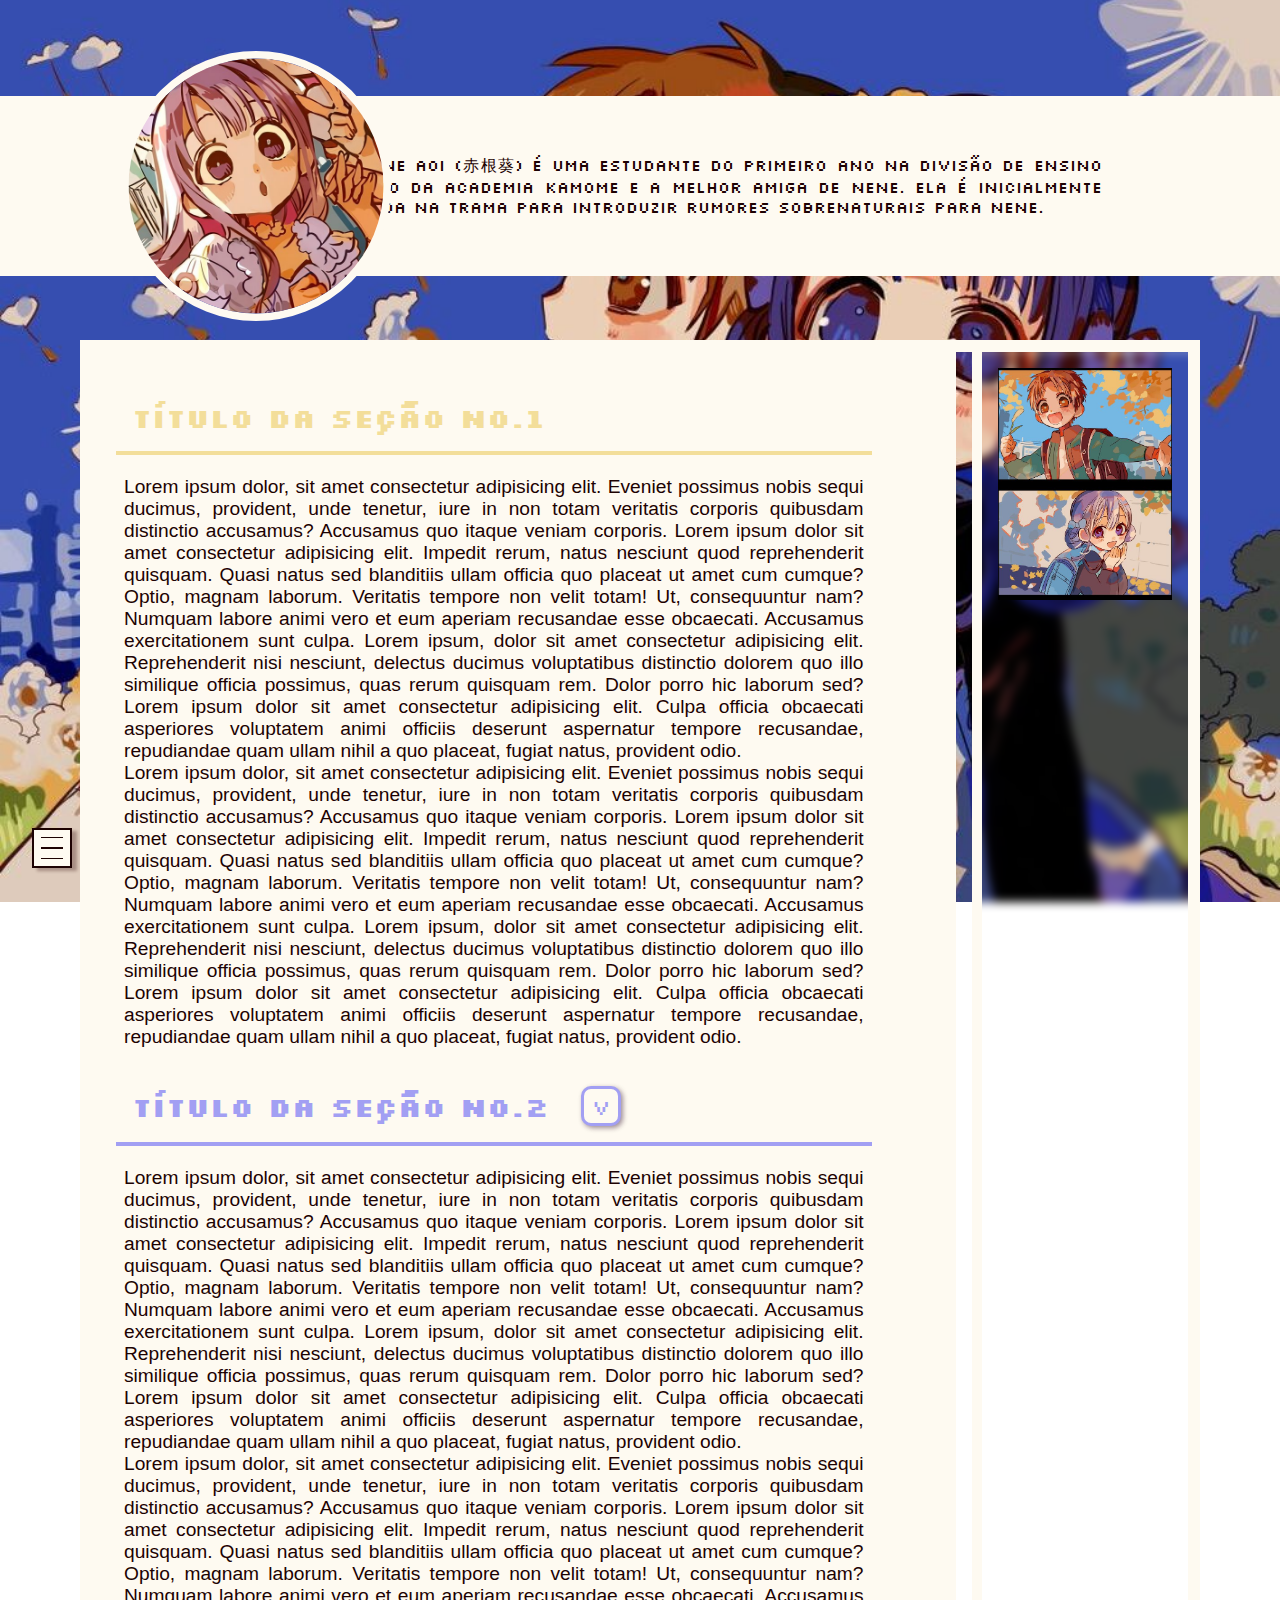
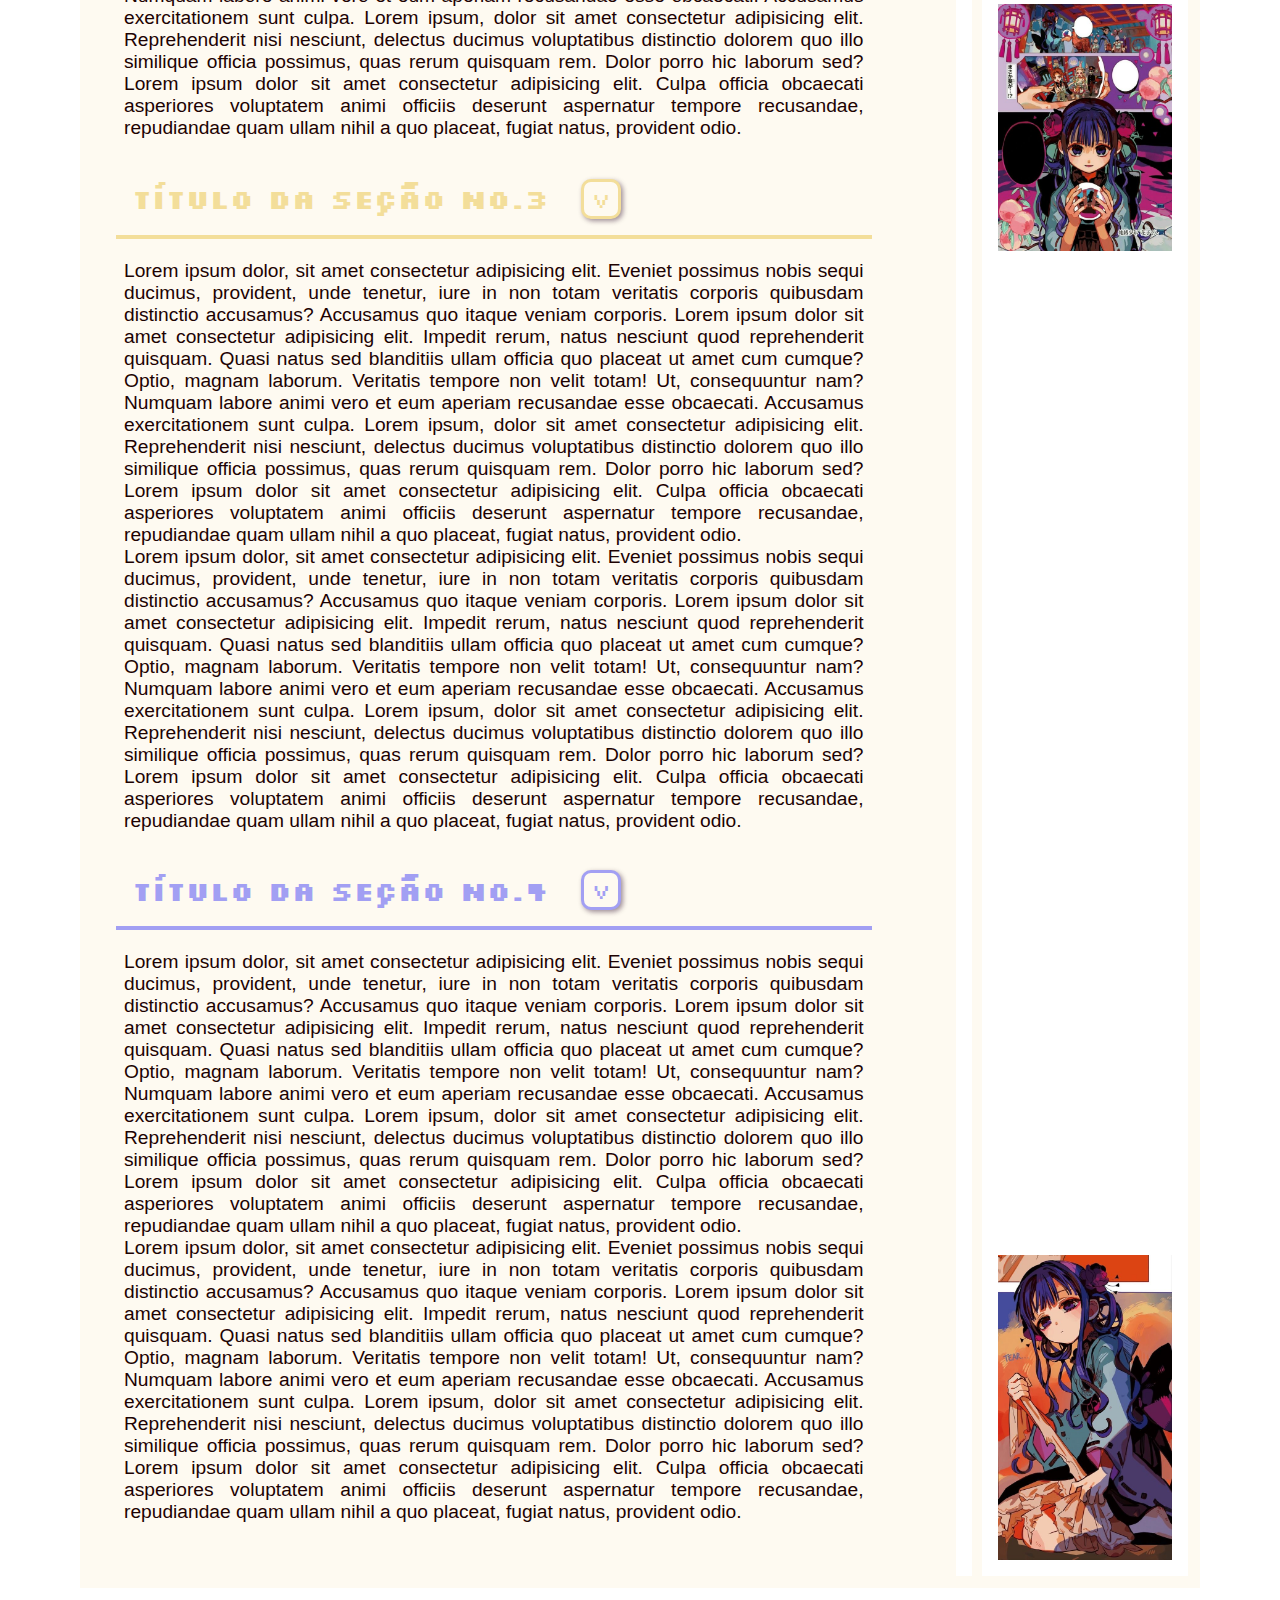
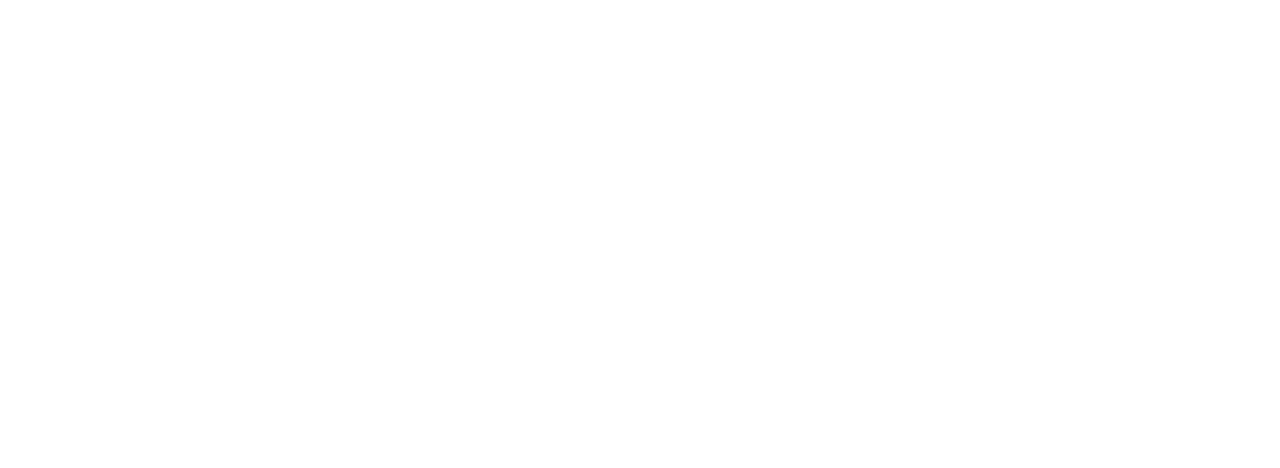
==== aoi-pf.html @ bb8168d0 "adicionado perfis de personagens e correção dos temas" ====
<!DOCTYPE html>
<html lang="pt-br">
<head>
   <meta charset="UTF-8">
   <meta name="viewport" content="width=device-width, initial-scale=1.0">
   <title>Akane Aoi | Profile</title>
   <link rel="icon" href="imgs/nako-icon2.png">
   <link rel="stylesheet" href="https://fonts.googleapis.com/css2?family=Silkscreen&display=swap">
   <link rel="stylesheet" href="assets/aoi-pf.css">
   <script defer async src="assets/profile.js"></script>
</head>
<body>
    <button class="menu-hamburger">
        <span></span>
        <span></span>
        <span></span>
    </button>
    <nav class="main-menu">
        <a href="index.html"><span>Voltar a página inicial</span></a>
        <a href="#section-1"><span>Seção no.1</span></a>
        <a href="#section-2"><span>Seção no.2</span></a>
        <a href="#section-3"><span>Seção no.3</span></a>
        <a href="#section-4"><span>Seção no.4</span></a>
    </nav>

    <header>
        <img class="profile" src="imgs/aoi-pfp2.jpg" alt="Foto de perfil de Aoia">
        <article>Akane Aoi (赤根葵) é uma estudante do primeiro ano na Divisão de Ensino Médio da Academia Kamome e a melhor amiga de Nene. Ela é inicialmente usada na trama para introduzir rumores sobrenaturais para Nene.</article>
    </header>

    <main>
        <div class="container">
            <section id="section-1">
                <div class="section-top">
                    <h1>Título da Seção no.1</h1>
                </div>
                <article class="content">
                    <p>
                        Lorem ipsum dolor, sit amet consectetur adipisicing elit. Eveniet possimus nobis sequi ducimus, provident, unde tenetur, iure in non totam veritatis corporis quibusdam distinctio accusamus? Accusamus quo itaque veniam corporis.
                        Lorem ipsum dolor sit amet consectetur adipisicing elit. Impedit rerum, natus nesciunt quod reprehenderit quisquam. Quasi natus sed blanditiis ullam officia quo placeat ut amet cum cumque? Optio, magnam laborum.
                        Veritatis tempore non velit totam! Ut, consequuntur nam? Numquam labore animi vero et eum aperiam recusandae esse obcaecati. Accusamus exercitationem sunt culpa.
                        Lorem ipsum, dolor sit amet consectetur adipisicing elit. Reprehenderit nisi nesciunt, delectus ducimus voluptatibus distinctio dolorem quo illo similique officia possimus, quas rerum quisquam rem. Dolor porro hic laborum sed?
                        Lorem ipsum dolor sit amet consectetur adipisicing elit. Culpa officia obcaecati asperiores voluptatem animi officiis deserunt aspernatur tempore recusandae, repudiandae quam ullam nihil a quo placeat, fugiat natus, provident odio.
                    </p>
                    <p>
                        Lorem ipsum dolor, sit amet consectetur adipisicing elit. Eveniet possimus nobis sequi ducimus, provident, unde tenetur, iure in non totam veritatis corporis quibusdam distinctio accusamus? Accusamus quo itaque veniam corporis.
                        Lorem ipsum dolor sit amet consectetur adipisicing elit. Impedit rerum, natus nesciunt quod reprehenderit quisquam. Quasi natus sed blanditiis ullam officia quo placeat ut amet cum cumque? Optio, magnam laborum.
                        Veritatis tempore non velit totam! Ut, consequuntur nam? Numquam labore animi vero et eum aperiam recusandae esse obcaecati. Accusamus exercitationem sunt culpa.
                        Lorem ipsum, dolor sit amet consectetur adipisicing elit. Reprehenderit nisi nesciunt, delectus ducimus voluptatibus distinctio dolorem quo illo similique officia possimus, quas rerum quisquam rem. Dolor porro hic laborum sed?
                        Lorem ipsum dolor sit amet consectetur adipisicing elit. Culpa officia obcaecati asperiores voluptatem animi officiis deserunt aspernatur tempore recusandae, repudiandae quam ullam nihil a quo placeat, fugiat natus, provident odio.
                    </p>
                </article>
            </section>
            <section id="section-2">
                <div class="section-top">
                    <h1>Título da Seção no.2</h1><button>v</button>
                </div>
                <article class="content">
                    <p>
                        Lorem ipsum dolor, sit amet consectetur adipisicing elit. Eveniet possimus nobis sequi ducimus, provident, unde tenetur, iure in non totam veritatis corporis quibusdam distinctio accusamus? Accusamus quo itaque veniam corporis.
                        Lorem ipsum dolor sit amet consectetur adipisicing elit. Impedit rerum, natus nesciunt quod reprehenderit quisquam. Quasi natus sed blanditiis ullam officia quo placeat ut amet cum cumque? Optio, magnam laborum.
                        Veritatis tempore non velit totam! Ut, consequuntur nam? Numquam labore animi vero et eum aperiam recusandae esse obcaecati. Accusamus exercitationem sunt culpa.
                        Lorem ipsum, dolor sit amet consectetur adipisicing elit. Reprehenderit nisi nesciunt, delectus ducimus voluptatibus distinctio dolorem quo illo similique officia possimus, quas rerum quisquam rem. Dolor porro hic laborum sed?
                        Lorem ipsum dolor sit amet consectetur adipisicing elit. Culpa officia obcaecati asperiores voluptatem animi officiis deserunt aspernatur tempore recusandae, repudiandae quam ullam nihil a quo placeat, fugiat natus, provident odio.
                    </p>
                    <p>
                        Lorem ipsum dolor, sit amet consectetur adipisicing elit. Eveniet possimus nobis sequi ducimus, provident, unde tenetur, iure in non totam veritatis corporis quibusdam distinctio accusamus? Accusamus quo itaque veniam corporis.
                        Lorem ipsum dolor sit amet consectetur adipisicing elit. Impedit rerum, natus nesciunt quod reprehenderit quisquam. Quasi natus sed blanditiis ullam officia quo placeat ut amet cum cumque? Optio, magnam laborum.
                        Veritatis tempore non velit totam! Ut, consequuntur nam? Numquam labore animi vero et eum aperiam recusandae esse obcaecati. Accusamus exercitationem sunt culpa.
                        Lorem ipsum, dolor sit amet consectetur adipisicing elit. Reprehenderit nisi nesciunt, delectus ducimus voluptatibus distinctio dolorem quo illo similique officia possimus, quas rerum quisquam rem. Dolor porro hic laborum sed?
                        Lorem ipsum dolor sit amet consectetur adipisicing elit. Culpa officia obcaecati asperiores voluptatem animi officiis deserunt aspernatur tempore recusandae, repudiandae quam ullam nihil a quo placeat, fugiat natus, provident odio.
                    </p>
                </article>
            </section>
            <section id="section-3">
                <div class="section-top">
                    <h1>Título da seção no.3</h1><button>v</button>
                </div>
                <article class="content">
                    <p>
                        Lorem ipsum dolor, sit amet consectetur adipisicing elit. Eveniet possimus nobis sequi ducimus, provident, unde tenetur, iure in non totam veritatis corporis quibusdam distinctio accusamus? Accusamus quo itaque veniam corporis.
                        Lorem ipsum dolor sit amet consectetur adipisicing elit. Impedit rerum, natus nesciunt quod reprehenderit quisquam. Quasi natus sed blanditiis ullam officia quo placeat ut amet cum cumque? Optio, magnam laborum.
                        Veritatis tempore non velit totam! Ut, consequuntur nam? Numquam labore animi vero et eum aperiam recusandae esse obcaecati. Accusamus exercitationem sunt culpa.
                        Lorem ipsum, dolor sit amet consectetur adipisicing elit. Reprehenderit nisi nesciunt, delectus ducimus voluptatibus distinctio dolorem quo illo similique officia possimus, quas rerum quisquam rem. Dolor porro hic laborum sed?
                        Lorem ipsum dolor sit amet consectetur adipisicing elit. Culpa officia obcaecati asperiores voluptatem animi officiis deserunt aspernatur tempore recusandae, repudiandae quam ullam nihil a quo placeat, fugiat natus, provident odio.
                    </p>
                    <p>
                        Lorem ipsum dolor, sit amet consectetur adipisicing elit. Eveniet possimus nobis sequi ducimus, provident, unde tenetur, iure in non totam veritatis corporis quibusdam distinctio accusamus? Accusamus quo itaque veniam corporis.
                        Lorem ipsum dolor sit amet consectetur adipisicing elit. Impedit rerum, natus nesciunt quod reprehenderit quisquam. Quasi natus sed blanditiis ullam officia quo placeat ut amet cum cumque? Optio, magnam laborum.
                        Veritatis tempore non velit totam! Ut, consequuntur nam? Numquam labore animi vero et eum aperiam recusandae esse obcaecati. Accusamus exercitationem sunt culpa.
                        Lorem ipsum, dolor sit amet consectetur adipisicing elit. Reprehenderit nisi nesciunt, delectus ducimus voluptatibus distinctio dolorem quo illo similique officia possimus, quas rerum quisquam rem. Dolor porro hic laborum sed?
                        Lorem ipsum dolor sit amet consectetur adipisicing elit. Culpa officia obcaecati asperiores voluptatem animi officiis deserunt aspernatur tempore recusandae, repudiandae quam ullam nihil a quo placeat, fugiat natus, provident odio.
                    </p>
                </article>
            </section>
            <section id="section-4">
                <div class="section-top" >
                    <h1>Título da seção no.4</h1><button>v</button>
                </div>
                <article class="content">
                    <p>
                        Lorem ipsum dolor, sit amet consectetur adipisicing elit. Eveniet possimus nobis sequi ducimus, provident, unde tenetur, iure in non totam veritatis corporis quibusdam distinctio accusamus? Accusamus quo itaque veniam corporis.
                        Lorem ipsum dolor sit amet consectetur adipisicing elit. Impedit rerum, natus nesciunt quod reprehenderit quisquam. Quasi natus sed blanditiis ullam officia quo placeat ut amet cum cumque? Optio, magnam laborum.
                        Veritatis tempore non velit totam! Ut, consequuntur nam? Numquam labore animi vero et eum aperiam recusandae esse obcaecati. Accusamus exercitationem sunt culpa.
                        Lorem ipsum, dolor sit amet consectetur adipisicing elit. Reprehenderit nisi nesciunt, delectus ducimus voluptatibus distinctio dolorem quo illo similique officia possimus, quas rerum quisquam rem. Dolor porro hic laborum sed?
                        Lorem ipsum dolor sit amet consectetur adipisicing elit. Culpa officia obcaecati asperiores voluptatem animi officiis deserunt aspernatur tempore recusandae, repudiandae quam ullam nihil a quo placeat, fugiat natus, provident odio.
                    </p>
                    <p>
                        Lorem ipsum dolor, sit amet consectetur adipisicing elit. Eveniet possimus nobis sequi ducimus, provident, unde tenetur, iure in non totam veritatis corporis quibusdam distinctio accusamus? Accusamus quo itaque veniam corporis.
                        Lorem ipsum dolor sit amet consectetur adipisicing elit. Impedit rerum, natus nesciunt quod reprehenderit quisquam. Quasi natus sed blanditiis ullam officia quo placeat ut amet cum cumque? Optio, magnam laborum.
                        Veritatis tempore non velit totam! Ut, consequuntur nam? Numquam labore animi vero et eum aperiam recusandae esse obcaecati. Accusamus exercitationem sunt culpa.
                        Lorem ipsum, dolor sit amet consectetur adipisicing elit. Reprehenderit nisi nesciunt, delectus ducimus voluptatibus distinctio dolorem quo illo similique officia possimus, quas rerum quisquam rem. Dolor porro hic laborum sed?
                        Lorem ipsum dolor sit amet consectetur adipisicing elit. Culpa officia obcaecati asperiores voluptatem animi officiis deserunt aspernatur tempore recusandae, repudiandae quam ullam nihil a quo placeat, fugiat natus, provident odio.
                    </p>
                </article>
            </section>
        </div>
        <div class="imagens">
            <img src="imgs/aoi-img1.jpg" alt="Aoi e Akane quando crianças">
            <span>★</span>
            <img src="imgs/aoi-img2.jpg" alt="Painel da revelação da traição de Aoi, retrata ela segurando uma bola que revela seus amigos">
            <span>★</span>
            <img src="imgs/aoi-img3.jpg" alt="Aoi sentada rasgando uma parte de seu vestido">
        </div>
    </main>
</body>
</html>
---- assets/aoi-pf.css ----
/* cores uwu --✀------------------------------------------------------------ */
@import url(profile.css);

:root {
    --background-color: rgb(254, 250, 241);
    --text-color: rgb(29, 2, 2);
    --section-break-text: rgb(24, 1, 1);
    --section-break-bg: rgb(87, 78, 250);
    --section-n1: rgb(243, 222, 154);
    --section-n2: rgb(162, 159, 243);
}

body {
    background-image: url('../imgs/aoi-bg.jpg');
}

header {
    background-color: var(--background-color);
}

header article {
    color: var(--text-color);
}

header img.profile {
    border-color: var(--background-color);
}

nav {
    background-color: var(--background-color);
}

main {
    box-sizing: border-box;
    border: .8rem var(--background-color) solid;
}


main > div.container {
    background-color: var(--background-color);
}

main > div.imagens {
    backdrop-filter: blur(5px);
    border-color: var(--background-color);
}

main > div.imagens > span {
    color: white;
    font-size: 1.5rem;
}

/*cor das seções --✀---------------------------*/

div.container > section > .section-top h1 {
    color: var(--section-n1);
}

div.container > section > .section-top {
    border-color: var(--section-n1);
}

div.container > section p {
    color: var(--text-color);
}

div.container > section > .section-top button {
    background-color: var(--background-color);
    border-color: var(--section-n1);
    color: var(--section-n1)
}

div.container > section:nth-child(2n) > .section-top h1 {
    color: var(--section-n2);
}

div.container > section:nth-child(2n) > .section-top {
    border-color: var(--section-n2);
}

div.container > section:nth-child(2n) > .section-top button {
    border-color: var(--section-n2);
    color: var(--section-n2)
}
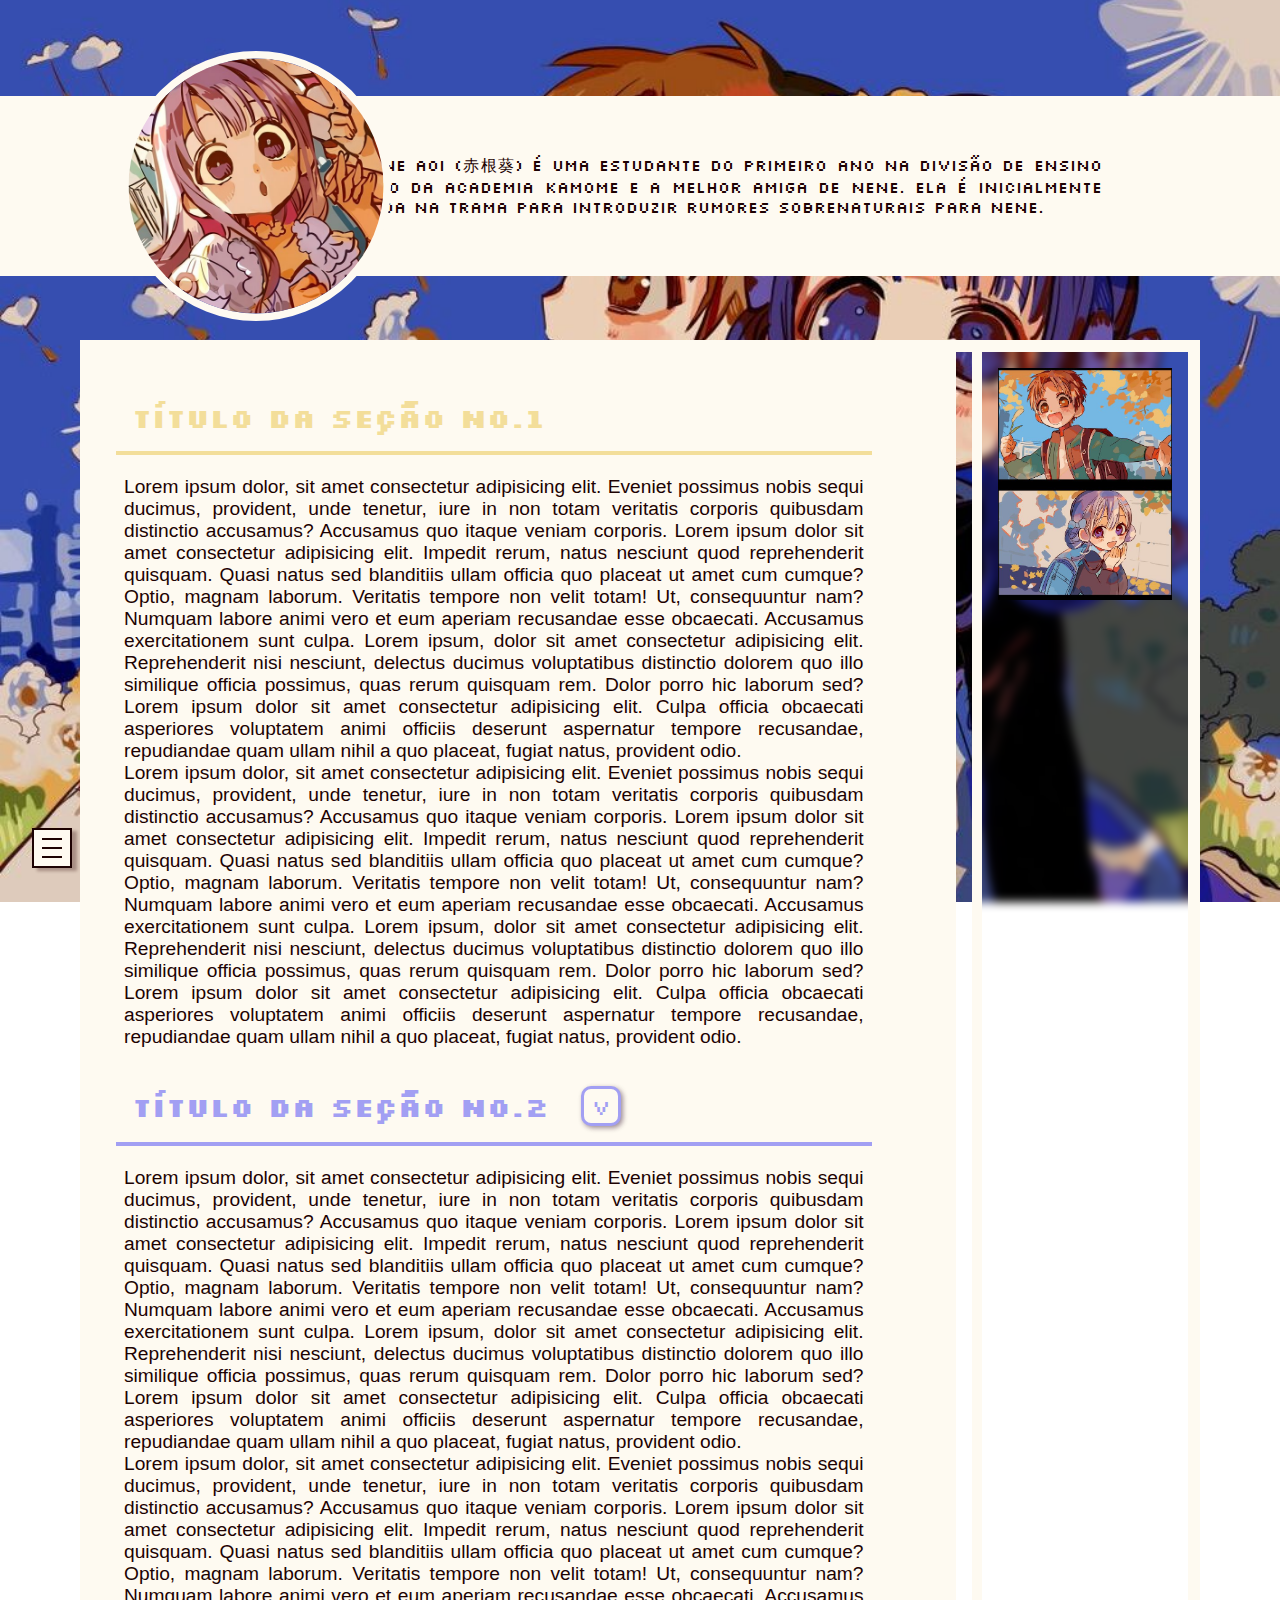
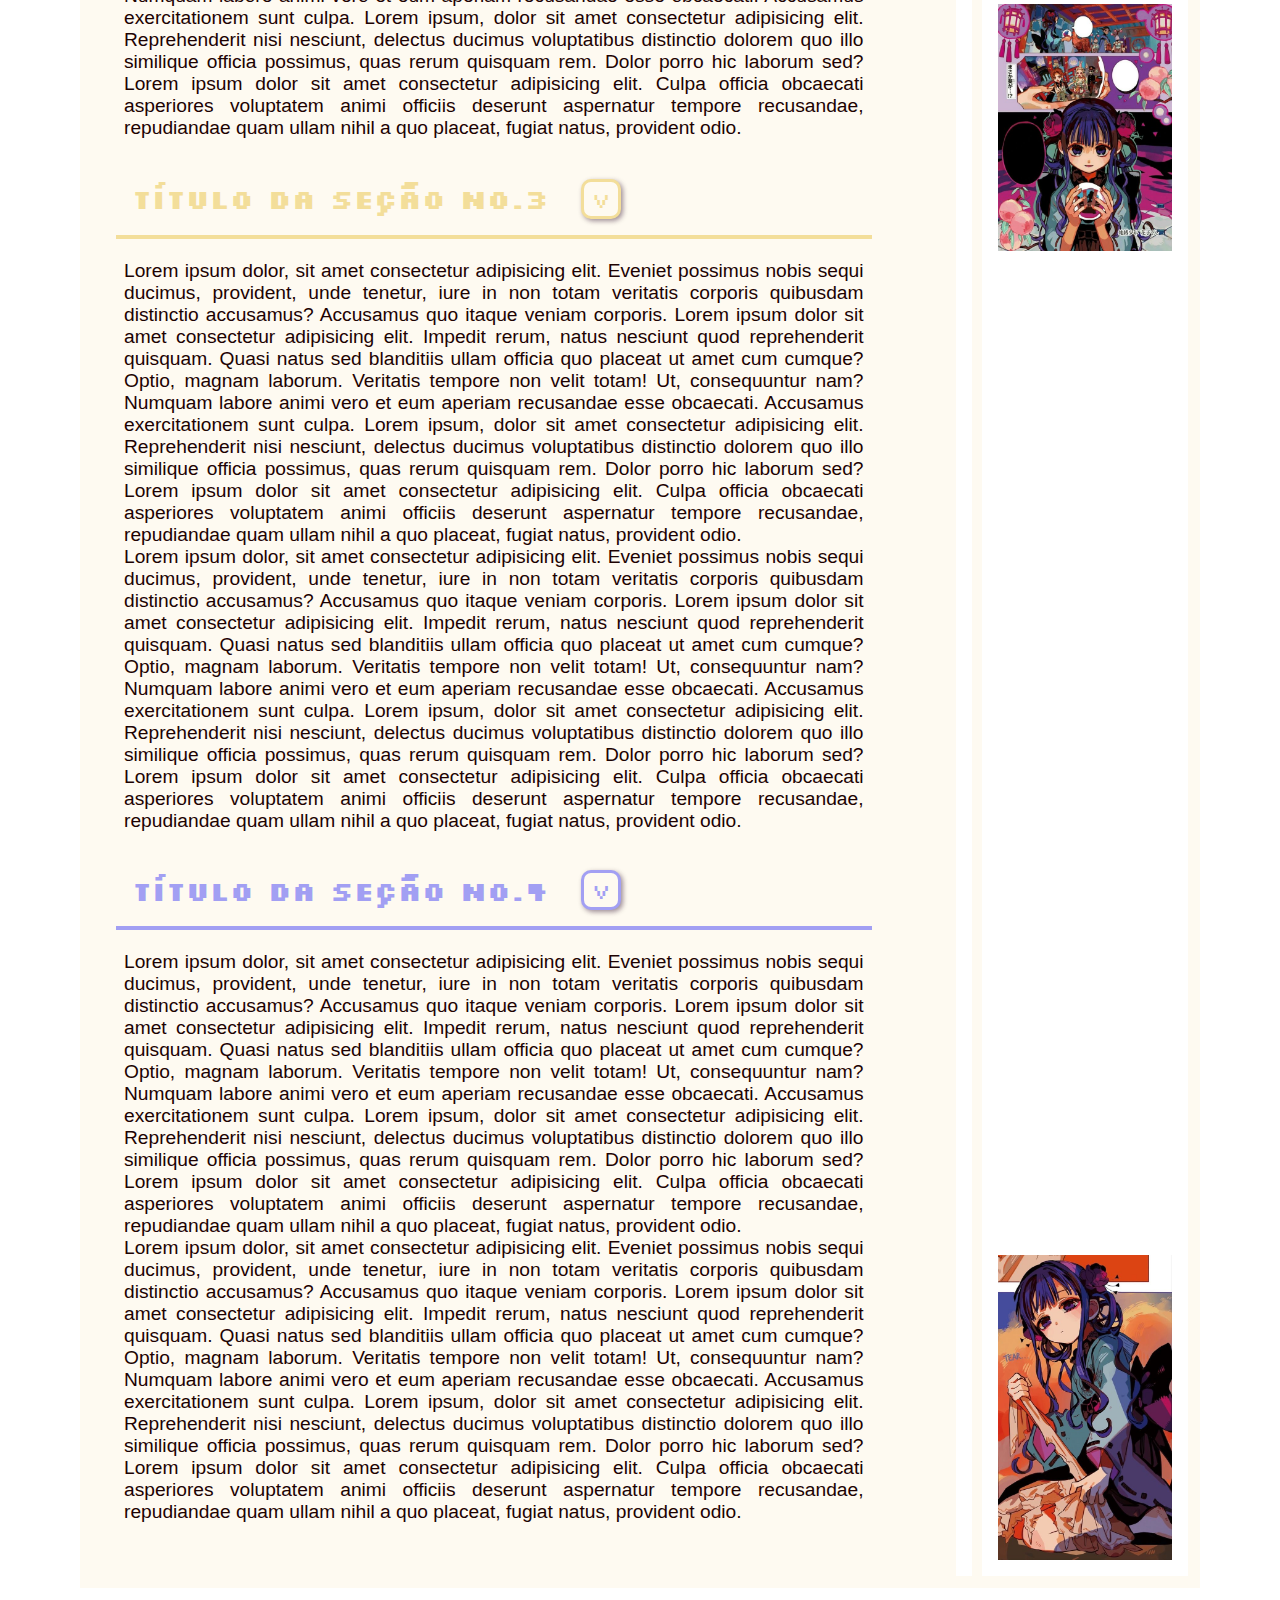
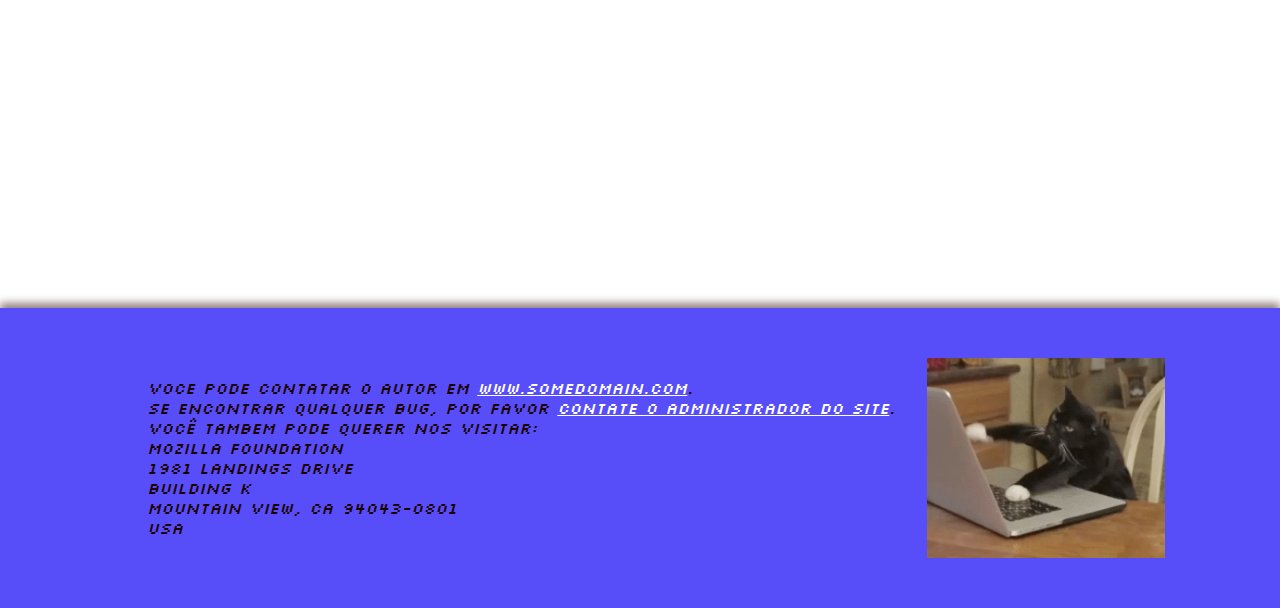
==== commit 841b7546: "últimos detalhes antes da entrega" ====
--- a/aoi-pf.html
+++ b/aoi-pf.html
@@ -6,25 +6,154 @@
    <title>Akane Aoi | Profile</title>
    <link rel="icon" href="imgs/nako-icon2.png">
    <link rel="stylesheet" href="https://fonts.googleapis.com/css2?family=Silkscreen&display=swap">
+   <link rel="stylesheet" href="https://fonts.googleapis.com/css2?family=Material+Symbols+Outlined:opsz,wght,FILL,GRAD@20..48,100..700,0..1,-50..200" />
    <link rel="stylesheet" href="assets/aoi-pf.css">
    <script defer async src="assets/profile.js"></script>
 </head>
 <body>
+    <!--menu hamburguer ---------------✀----------------->
     <button class="menu-hamburger">
         <span></span>
         <span></span>
         <span></span>
     </button>
     <nav class="main-menu">
-        <a href="index.html"><span>Voltar a página inicial</span></a>
-        <a href="#section-1"><span>Seção no.1</span></a>
-        <a href="#section-2"><span>Seção no.2</span></a>
-        <a href="#section-3"><span>Seção no.3</span></a>
-        <a href="#section-4"><span>Seção no.4</span></a>
+        <a href="index.html"><span>
+            <span class="material-symbols-outlined">
+                home
+                </span>
+            Voltar a página inicial
+        </span></a>
+        <a href="#page-top"><span>
+            <span class="material-symbols-outlined">
+                arrow_upward
+                </span>
+            Voltar ao topo da página
+        </span></a>
+        <span>
+            <span class="material-symbols-outlined">
+                bookmarks
+            </span>Seções
+        </span>
+        <a href="#section-1"><span>
+            <span class="material-symbols-outlined">
+                chevron_right
+                </span>Seção no.1
+            </span></a>
+        <a href="#section-2"><span>
+            <span class="material-symbols-outlined">
+                chevron_right
+                </span>Seção no.2
+            </span></a>
+        <a href="#section-3"><span>
+            <span class="material-symbols-outlined">
+                chevron_right
+                </span>Seção no.3
+            </span></a>
+        <a href="#section-4"><span>
+                <span class="material-symbols-outlined">
+                    chevron_right
+                    </span>Seção no.4
+                </span></a>
+        <span>
+            <span class="material-symbols-outlined">
+            group
+            </span>Personagens
+        </span>
+        <a href="hanako-pf.html"><span>
+            <span class="material-symbols-outlined">
+                chevron_right
+                </span>
+            Amane Yugi (Hanako)
+        </span></a>
+        <a href="yashiro-pf.html"><span>
+            <span class="material-symbols-outlined">
+                chevron_right
+                </span>
+            Nene Yashiro
+        </span></a>
+        <a href="kou-pf.html"><span>
+            <span class="material-symbols-outlined">
+                chevron_right
+                </span>
+            Kou Minamoto
+        </span></a>
+        <a href="teru-pf.html"><span>
+            <span class="material-symbols-outlined">
+                chevron_right
+                </span>
+            Teru Minamoto
+        </span></a>
+        <a href="mitsuba-pf.html"><span>
+            <span class="material-symbols-outlined">
+                chevron_right
+                </span>
+            Mitsuba Sousuke
+        </span></a>
+        <a href="tsukasa-pf.html"><span>
+            <span class="material-symbols-outlined">
+                chevron_right
+                </span>
+            Amane Tsukasa
+        </span></a>
+        <span>
+            <span class="material-symbols-outlined">
+                quiz
+            </span>Os sete misterios
+        </span>
+        <a href="seven-misteries.html"><span>
+            <span class="material-symbols-outlined">
+                chevron_right
+                </span>
+            Página sobre
+        </span></a>
+        <a href="seven-misteries.html#no1"><span>
+            <span class="material-symbols-outlined">
+                chevron_right
+                </span>
+            No.1 The Clock Keepers
+        </span></a>
+        <a href="seven-misteries.html#no2"><span>
+            <span class="material-symbols-outlined">
+                chevron_right
+                </span>
+            No.2 The Misaki Stairs
+        </span></a>
+        <a href="seven-misteries.html#no3">
+            <span>
+                <span class="material-symbols-outlined">
+                    chevron_right
+                    </span>
+                No.3 Hell of Mirrors
+            </span></a>
+        <a href="seven-misteries.html#no4"><span>
+            <span class="material-symbols-outlined">
+                chevron_right
+                </span>
+            No.4 Shijima Art Room
+        </span></a>
+        <a href="seven-misteries.html#no5"><span>
+            <span class="material-symbols-outlined">
+                chevron_right
+                </span>
+            No.5 The 4PM Bookstacks
+        </span></a>
+        <a href="seven-misteries.html#no6"><span>
+            <span class="material-symbols-outlined">
+                chevron_right
+                </span>
+            No.6 The God Of Death
+        </span></a>
+        <a href="seven-misteries.html#no7"><span>
+            <span class="material-symbols-outlined">
+                chevron_right
+                </span>
+            No.7 Hanako of the Bathroom
+        </span></a>
     </nav>
 
     <header>
-        <img class="profile" src="imgs/aoi-pfp2.jpg" alt="Foto de perfil de Aoia">
+        <img id="page-top" class="profile" src="imgs/aoi-pfp2.jpg" alt="Foto de perfil de Aoia">
         <article>Akane Aoi (赤根葵) é uma estudante do primeiro ano na Divisão de Ensino Médio da Academia Kamome e a melhor amiga de Nene. Ela é inicialmente usada na trama para introduzir rumores sobrenaturais para Nene.</article>
     </header>
 
@@ -123,5 +252,20 @@
             <img src="imgs/aoi-img3.jpg" alt="Aoi sentada rasgando uma parte de seu vestido">
         </div>
     </main>
+    <footer>
+        <address>
+            Voce pode contatar o autor em
+            <a href="http://www.somedomain.com/contact">www.somedomain.com</a>.<br />
+            Se encontrar qualquer bug, por favor
+            <a href="mailto:webmaster@somedomain.com">contate o administrador do site</a>.<br/>
+            Você tambem pode querer nos visitar:<br/>
+            Mozilla Foundation<br/>
+            1981 Landings Drive<br/>
+            Building K<br/>
+            Mountain View, CA 94043-0801<br/>
+            USA
+        </address>
+        <img src="imgs/computer-cat.gif" alt="Um GIF de um gato digitando num computador">
+   </footer>
 </body>
 </html>--- a/assets/aoi-pf.css
+++ b/assets/aoi-pf.css
@@ -1,4 +1,3 @@
-/* cores uwu --✀------------------------------------------------------------ */
 @import url(profile.css);
 
 :root {
@@ -35,7 +34,6 @@
     border: .8rem var(--background-color) solid;
 }
 
-
 main > div.container {
     background-color: var(--background-color);
 }
@@ -49,8 +47,6 @@
     color: white;
     font-size: 1.5rem;
 }
-
-/*cor das seções --✀---------------------------*/
 
 div.container > section > .section-top h1 {
     color: var(--section-n1);
